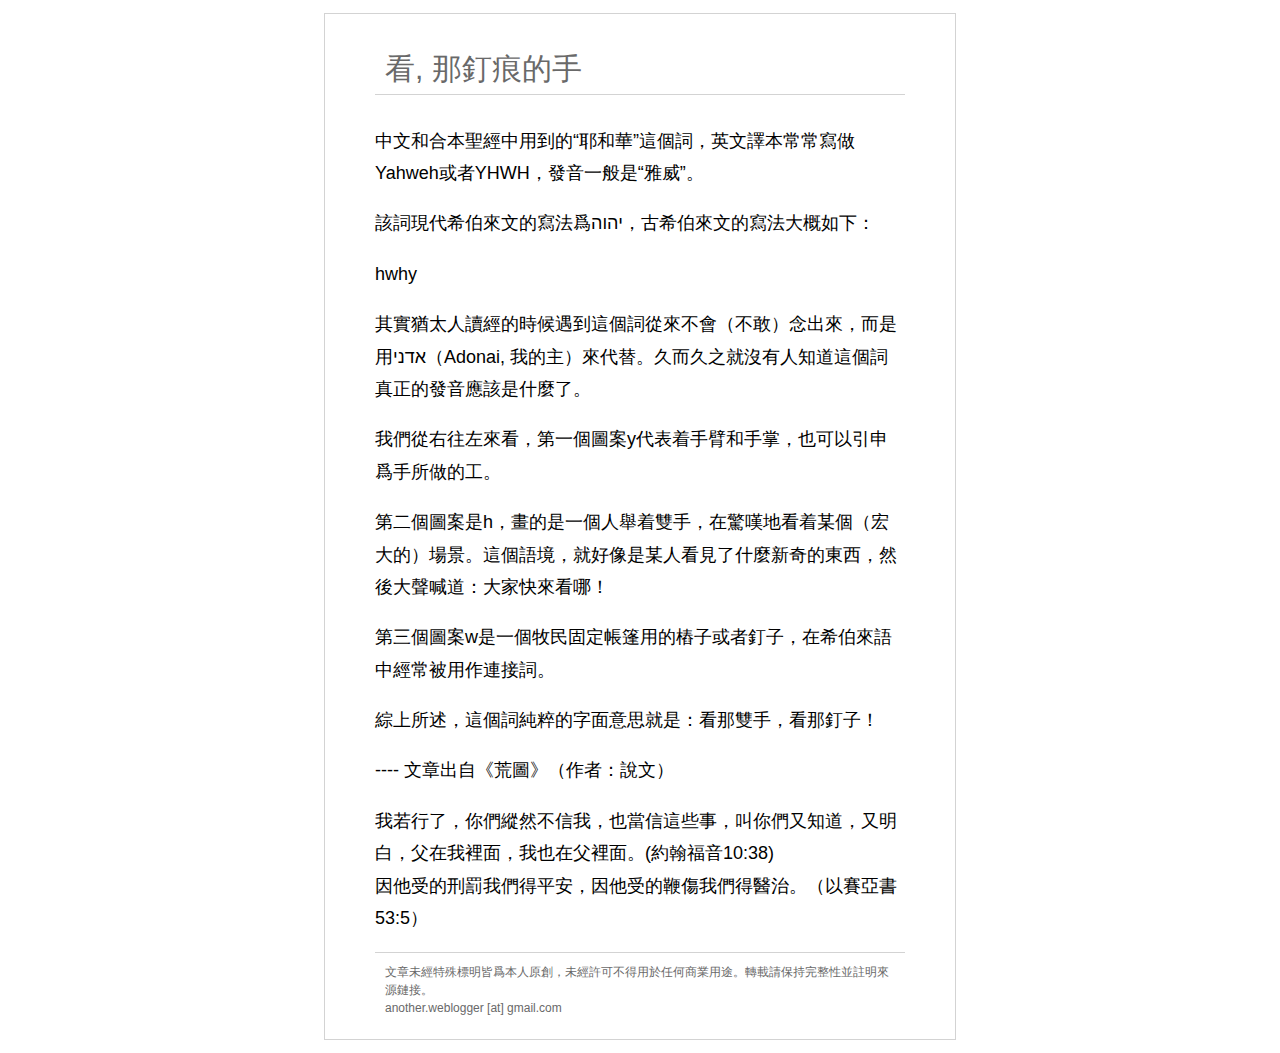
==== adonai/adonai.html @ 9d7e25a4 "more commit" ====
<!doctype html>
<html lang="zh-Hant">
<head>
 <meta http-equiv="content-type" content="text/html; charset=utf-8">
 <meta name="viewport" content="width=device-width, initial-scale=0.5">
 <meta name="keywords" content="荒圖,耶和華,希伯來">
 <meta name="author" content="說文">

 <link rel="icon" href="../icon/aleph64x.png" type="image/png">
 <link rel="stylesheet" href="../css/style-desk.css" type="text/css"> 
 <link rel="stylesheet" href="../css/style-mobi.css" type="text/css"> 

 <title>荒圖: 看, 那釘痕的手</title>
</head>

<body>
<script>
 if (/mobile/i.test(navigator.userAgent) || /android/i.test(navigator.userAgent))
 {document.body.classList.add('mobile');}
</script>

<div class="main-frame">
<div class="ruler">

<h3>看, 那釘痕的手</h3>

<p>
中文和合本聖經中用到的“耶和華”這個詞，英文譯本常常寫做Yahweh或者YHWH，發音一般是“雅威”。</p>
<p>
該詞現代希伯來文的寫法爲יהוה，古希伯來文的寫法大概如下：</p>
<p>
hwhy</p>
<p>
其實猶太人讀經的時候遇到這個詞從來不會（不敢）念出來，而是用אדני（Adonai, 我的主）來代替。久而久之就沒有人知道這個詞真正的發音應該是什麼了。</p>
<p>
我們從右往左來看，第一個圖案y代表着手臂和手掌，也可以引申爲手所做的工。</p>
<p>
第二個圖案是h，畫的是一個人舉着雙手，在驚嘆地看着某個（宏大的）場景。這個語境，就好像是某人看見了什麼新奇的東西，然後大聲喊道：大家快來看哪！</p>
<p>
第三個圖案w是一個牧民固定帳篷用的樁子或者釘子，在希伯來語中經常被用作連接詞。</p>
<p>
綜上所述，這個詞純粹的字面意思就是：看那雙手，看那釘子！</p>
<p>
---- 文章出自《荒圖》（作者：說文）</p>
<p>
我若行了，你們縱然不信我，也當信這些事，叫你們又知道，又明白，父在我裡面，我也在父裡面。(約翰福音10:38)<br>
因他受的刑罰我們得平安，因他受的鞭傷我們得醫治。（以賽亞書 53:5）</p>



<p class="tail">
文章未經特殊標明皆爲本人原創，未經許可不得用於任何商業用途。轉載請保持完整性並註明來源鏈接。<br>
another.weblogger [at] gmail.com<br></p>

</div>
</div>
</body>
</html>
---- css/style-desk.css ----
/* -- frameworks -- */
* {
    box-sizing: border-box;
}
div.main-frame {
    margin: 1% 25%;
    /* padding: 2% 10% 4% 10%;  */
    border: 1px solid LightGrey;
}
div.ruler {
	margin-left:  50px;
	margin-right: 50px;
	/* margin-top:    0px; */
	/* margin-bottom: 0px; */
    /* border: 1px solid LightGrey; */
}
ul {
    list-style-type: circle;
    padding-left: 28px;
}

/* -- text related -- */
body {
    font-family:"lucida grande", "lucida sans unicode", lucida, helvetica, "Hiragino Sans GB", "Microsoft YaHei", "WenQuanYi Micro Hei", sans-serif;
    font-size: 18px;
}
h2 {
    /* font-family: "Palatino Linotype", "Book Antiqua", Palatino, Helvetica, SimHei, STKaiti, SimSun, serif; */
    font-weight: normal;
	font-size: 40px;
    padding: 10px;
    border-bottom: 1px LightGrey solid;
    line-height: 100%;
	color: DimGray;
}
h3 {
    font-weight: normal;
	font-size: 30px;
    padding: 10px;
    border-bottom: 1px LightGrey solid;
    line-height: 100%;
	color: DimGray;
}
p {
	line-height: 1.8;
}
p.intro {
    font-size: 16px;
	margin-top: 3px;
    color: DimGray;
}
.tail {
    font-size: 12px;
    color: DimGray;
	line-height: 1.5;
	padding: 10px;
    border-top: 1px LightGrey solid;
}

/* -- other things -- */
a {text-decoration: none;}
a:link {color: black;}
a:visited {color: black;}
a:hover {color: Crimson;}
a:active {color: Crimson;}

hr { color: LightGrey; }
---- css/style-mobi.css ----
/* -- frameworks -- */
body.mobile div.main-frame {
    margin: 0;
    padding: 2% 4% 4% 4%;
}
body.mobile div.ruler {
	margin-left:  10px;
	margin-right: 10px;
}
body.mobile ul {
    /* padding-left: 28px; */
}

/* -- text related -- */
body.mobile {
    font-size: 30px;
}
body.mobile h3 {
    font-size: 40px;
}
body.mobile p {
    line-height: 1.5;
}
body.mobile p.intro {
    font-size: 24px;
    line-height: 1.5;
}
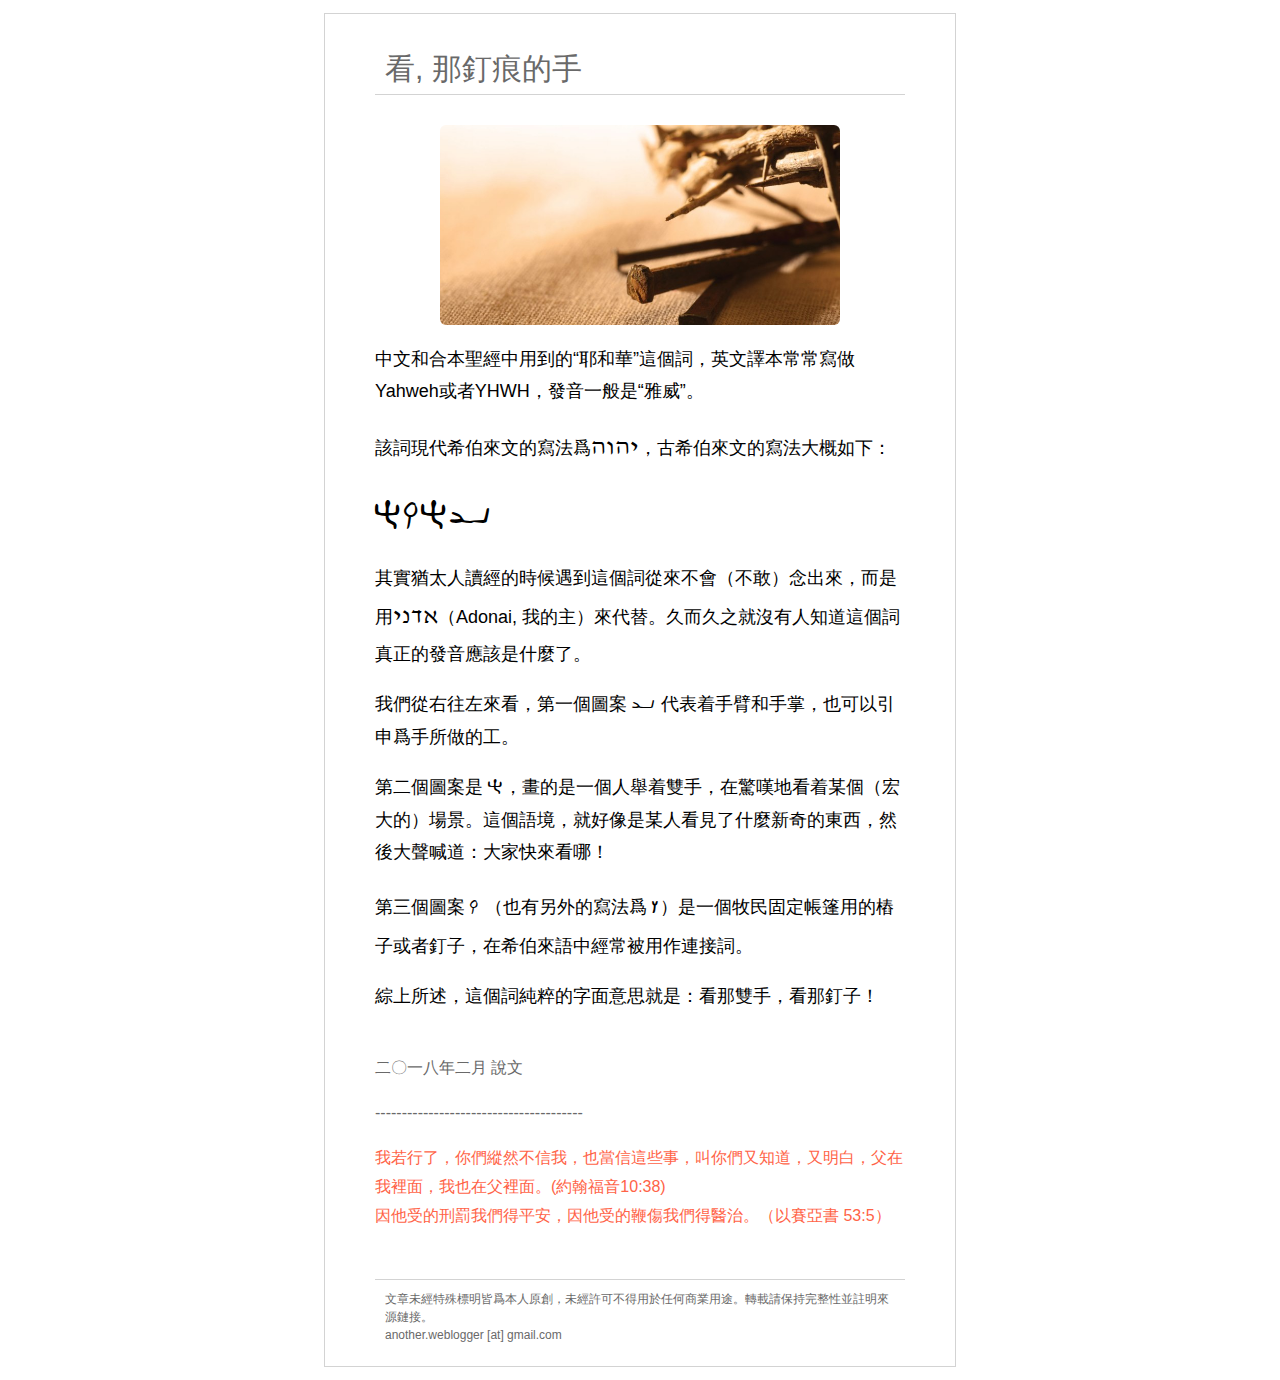
==== commit 36d8861e: "more commit" ====
--- a/adonai/adonai.html
+++ b/adonai/adonai.html
@@ -7,8 +7,11 @@
  <meta name="author" content="說文">
 
  <link rel="icon" href="../icon/aleph64x.png" type="image/png">
- <link rel="stylesheet" href="../css/style-desk.css" type="text/css"> 
- <link rel="stylesheet" href="../css/style-mobi.css" type="text/css"> 
+ <link rel="stylesheet" href="../css/style-main.css" type="text/css">
+ <link rel="stylesheet" href="../css/style-mobi.css" type="text/css">
+ <link href='https://fonts.googleapis.com/css?family=Frank Ruhl Libre' rel='stylesheet'>
+ <link href='https://fonts.googleapis.com/css?family=David Libre' rel='stylesheet'>
+ <link rel="stylesheet" href="../css/style-heb.css" type="text/css" charset="utf-8">
 
  <title>荒圖: 看, 那釘痕的手</title>
 </head>
@@ -23,29 +26,35 @@
 <div class="ruler">
 
 <h3>看, 那釘痕的手</h3>
+<p><img src="crown-thorns.jpg" width="400"/></p>
 
 <p>
 中文和合本聖經中用到的“耶和華”這個詞，英文譯本常常寫做Yahweh或者YHWH，發音一般是“雅威”。</p>
 <p>
-該詞現代希伯來文的寫法爲יהוה，古希伯來文的寫法大概如下：</p>
+該詞現代希伯來文的寫法爲<font class="heb-modern" size="5" >יהוה</font>，古希伯來文的寫法大概如下：</p>
+<p class="heb-15">
+<font size="6">hwhy</font></p>
 <p>
-hwhy</p>
+其實猶太人讀經的時候遇到這個詞從來不會（不敢）念出來，而是用<font class="heb-modern"  size="5" >אדני</font>（Adonai, 我的主）來代替。久而久之就沒有人知道這個詞真正的發音應該是什麼了。</p>
 <p>
-其實猶太人讀經的時候遇到這個詞從來不會（不敢）念出來，而是用אדני（Adonai, 我的主）來代替。久而久之就沒有人知道這個詞真正的發音應該是什麼了。</p>
+我們從右往左來看，第一個圖案 <span class="heb-15">y</span> 代表着手臂和手掌，也可以引申爲手所做的工。</p>
 <p>
-我們從右往左來看，第一個圖案y代表着手臂和手掌，也可以引申爲手所做的工。</p>
+第二個圖案是 <span class="heb-15">h</span>，畫的是一個人舉着雙手，在驚嘆地看着某個（宏大的）場景。這個語境，就好像是某人看見了什麼新奇的東西，然後大聲喊道：大家快來看哪！</p>
 <p>
-第二個圖案是h，畫的是一個人舉着雙手，在驚嘆地看着某個（宏大的）場景。這個語境，就好像是某人看見了什麼新奇的東西，然後大聲喊道：大家快來看哪！</p>
-<p>
-第三個圖案w是一個牧民固定帳篷用的樁子或者釘子，在希伯來語中經常被用作連接詞。</p>
+第三個圖案 <span class="heb-15">w</span> （也有另外的寫法爲 <font class="heb-paleo" size="5">w</font>）是一個牧民固定帳篷用的樁子或者釘子，在希伯來語中經常被用作連接詞。</p>
 <p>
 綜上所述，這個詞純粹的字面意思就是：看那雙手，看那釘子！</p>
-<p>
----- 文章出自《荒圖》（作者：說文）</p>
-<p>
+<br>
+<p class="intro">
+二〇一八年二月  說文</p>
+
+<p class="intro">
+---------------------------------------</p>
+
+<p class="verse">
 我若行了，你們縱然不信我，也當信這些事，叫你們又知道，又明白，父在我裡面，我也在父裡面。(約翰福音10:38)<br>
 因他受的刑罰我們得平安，因他受的鞭傷我們得醫治。（以賽亞書 53:5）</p>
-
+<br>
 
 
 <p class="tail">
--- a/css/style-main.css
+++ b/css/style-main.css
@@ -0,0 +1,82 @@
+/* -- frameworks -- */
+* {
+    box-sizing: border-box;
+}
+div.main-frame {
+    margin: 1% 25%;
+    /* padding: 2% 10% 4% 10%;  */
+    border: 1px solid LightGrey;
+}
+div.ruler {
+	margin-left:  50px;
+	margin-right: 50px;
+	/* margin-top:    0px; */
+	/* margin-bottom: 0px; */
+    /* border: 1px solid LightGrey; */
+}
+ul {
+    list-style-type: circle;
+    padding-left: 28px;
+}
+
+/* -- text related -- */
+body {
+    font-family:"lucida grande", "lucida sans unicode", lucida, helvetica, "Hiragino Sans GB", "Microsoft YaHei", "WenQuanYi Micro Hei", sans-serif;
+    font-size: 18px;
+}
+h2 {
+    /* font-family: "Palatino Linotype", "Book Antiqua", Palatino, Helvetica, SimHei, STKaiti, SimSun, serif; */
+    font-weight: normal;
+	font-size: 40px;
+    padding: 10px;
+    border-bottom: 1px LightGrey solid;
+    line-height: 100%;
+	color: DimGray;
+}
+h3 {
+    font-weight: normal;
+	font-size: 30px;
+    padding: 10px;
+    border-bottom: 1px LightGrey solid;
+    line-height: 100%;
+	color: DimGray;
+}
+p {
+	line-height: 1.8;
+}
+p.intro {
+    font-size: 16px;
+	margin-top: 3px;
+    color: DimGray;
+}
+p.verse {
+    font-size: 16px;
+    color: Tomato;
+}
+.tail {
+    font-size: 12px;
+    color: DimGray;
+	line-height: 1.5;
+	padding: 10px;
+    border-top: 1px LightGrey solid;
+}
+
+/* -- other things -- */
+a {text-decoration: none;}
+a:link {color: black;}
+a:visited {color: black;}
+a:hover {color: Crimson;}
+a:active {color: Crimson;}
+
+hr { color: LightGrey; }
+
+img {
+    display: block;
+    /* box-shadow: 0 0 10px #555; */
+    border-radius: 6px;
+    margin-left: auto;
+    margin-right: auto;
+    margin-top: 10px;
+    margin-bottom: 10px;
+}
+
--- a/css/style-heb.css
+++ b/css/style-heb.css
@@ -0,0 +1,38 @@
+@font-face {
+    font-family: 'paleo_hebrewregular';
+    src: url('fonts/paleohebrew-webfont.woff2') format('woff2'),
+         url('fonts/paleohebrew-webfont.woff') format('woff');
+    font-weight: normal;
+    font-style: normal;
+}
+@font-face {
+    font-family: 'protosinaiticregular';
+    src: url('fonts/proto-sinaitic-13-webfont.woff2') format('woff2'),
+         url('fonts/proto-sinaitic-13-webfont.woff') format('woff');
+    font-weight: normal;
+    font-style: normal;
+}
+@font-face {
+    font-family: 'protosinaitic_1regular';
+    src: url('fonts/proto-sinaitic-15-webfont.woff2') format('woff2'),
+         url('fonts/proto-sinaitic-15-webfont.woff') format('woff');
+    font-weight: normal;
+    font-style: normal;
+}
+
+.heb-modern {
+    font-family: "David Libre", "Frank Ruhl Libre";
+}
+
+.heb-paleo {
+    font-family: 'paleo_hebrewregular';
+}
+
+.heb-13 {
+    font-family: 'protosinaiticregular';
+}
+
+.heb-15 {
+    font-family: 'protosinaitic_1regular';
+}
+
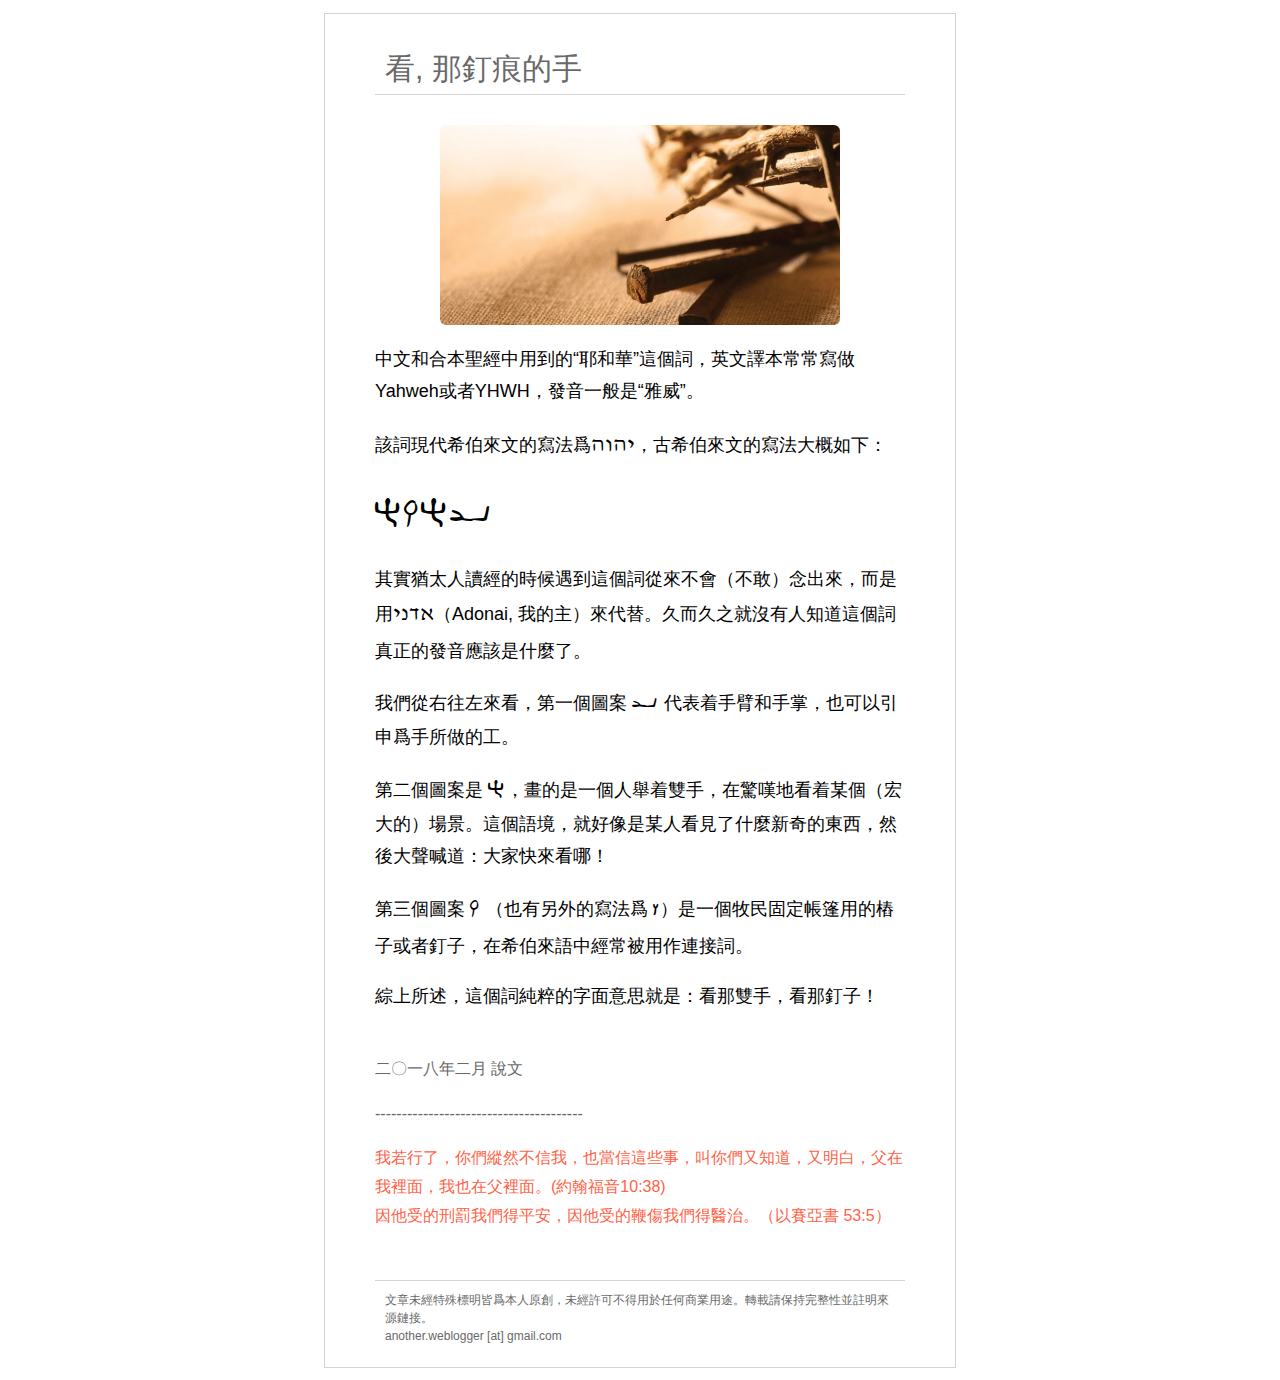
==== commit 11fae50d: "more commit" ====
--- a/adonai/adonai.html
+++ b/adonai/adonai.html
@@ -1,17 +1,25 @@
 <!doctype html>
 <html lang="zh-Hant">
 <head>
+<script async src="https://www.googletagmanager.com/gtag/js?id=UA-114732510-1"></script>
+<script>
+  window.dataLayer = window.dataLayer || [];
+  function gtag(){dataLayer.push(arguments);}
+  gtag('js', new Date());
+  gtag('config', 'UA-114732510-1');
+</script>
+
  <meta http-equiv="content-type" content="text/html; charset=utf-8">
  <meta name="viewport" content="width=device-width, initial-scale=0.5">
- <meta name="keywords" content="荒圖,耶和華,希伯來">
+ <meta name="keywords" content="荒圖,希伯來,耶和華">
  <meta name="author" content="說文">
 
  <link rel="icon" href="../icon/aleph64x.png" type="image/png">
  <link rel="stylesheet" href="../css/style-main.css" type="text/css">
+ <link rel="stylesheet" href="../css/style-heb.css" type="text/css" charset="utf-8">
  <link rel="stylesheet" href="../css/style-mobi.css" type="text/css">
  <link href='https://fonts.googleapis.com/css?family=Frank Ruhl Libre' rel='stylesheet'>
  <link href='https://fonts.googleapis.com/css?family=David Libre' rel='stylesheet'>
- <link rel="stylesheet" href="../css/style-heb.css" type="text/css" charset="utf-8">
 
  <title>荒圖: 看, 那釘痕的手</title>
 </head>
@@ -26,7 +34,7 @@
 <div class="ruler">
 
 <h3>看, 那釘痕的手</h3>
-<p><img src="crown-thorns.jpg" width="400"/></p>
+<p><img src="img0.jpg" width="400"/></p>
 
 <p>
 中文和合本聖經中用到的“耶和華”這個詞，英文譯本常常寫做Yahweh或者YHWH，發音一般是“雅威”。</p>
@@ -41,7 +49,7 @@
 <p>
 第二個圖案是 <span class="heb-15">h</span>，畫的是一個人舉着雙手，在驚嘆地看着某個（宏大的）場景。這個語境，就好像是某人看見了什麼新奇的東西，然後大聲喊道：大家快來看哪！</p>
 <p>
-第三個圖案 <span class="heb-15">w</span> （也有另外的寫法爲 <font class="heb-paleo" size="5">w</font>）是一個牧民固定帳篷用的樁子或者釘子，在希伯來語中經常被用作連接詞。</p>
+第三個圖案 <span class="heb-15">w</span> （也有另外的寫法爲 <font class="heb-paleo">w</font>）是一個牧民固定帳篷用的樁子或者釘子，在希伯來語中經常被用作連接詞。</p>
 <p>
 綜上所述，這個詞純粹的字面意思就是：看那雙手，看那釘子！</p>
 <br>
@@ -54,9 +62,9 @@
 <p class="verse">
 我若行了，你們縱然不信我，也當信這些事，叫你們又知道，又明白，父在我裡面，我也在父裡面。(約翰福音10:38)<br>
 因他受的刑罰我們得平安，因他受的鞭傷我們得醫治。（以賽亞書 53:5）</p>
-<br>
 
 
+<br>
 <p class="tail">
 文章未經特殊標明皆爲本人原創，未經許可不得用於任何商業用途。轉載請保持完整性並註明來源鏈接。<br>
 another.weblogger [at] gmail.com<br></p>
--- a/css/style-main.css
+++ b/css/style-main.css
@@ -60,6 +60,11 @@
 	padding: 10px;
     border-top: 1px LightGrey solid;
 }
+.lit {
+    font-size: 12px;
+    color: DimGray;
+    vertical-align: text-top;
+}
 
 /* -- other things -- */
 a {text-decoration: none;}
--- a/css/style-heb.css
+++ b/css/style-heb.css
@@ -22,17 +22,21 @@
 
 .heb-modern {
     font-family: "David Libre", "Frank Ruhl Libre";
+    font-size: 22px;
 }
-
 .heb-paleo {
     font-family: 'paleo_hebrewregular';
+    font-size: 22px;
 }
-
+.heb-15-demo {
+    font-family: 'protosinaitic_1regular';
+    font-size: 38px;
+}
+.heb-15 {
+    font-family: 'protosinaitic_1regular';
+    font-size: 20px;
+}
 .heb-13 {
     font-family: 'protosinaiticregular';
 }
 
-.heb-15 {
-    font-family: 'protosinaitic_1regular';
-}
-
--- a/css/style-mobi.css
+++ b/css/style-mobi.css
@@ -8,7 +8,7 @@
 	margin-right: 10px;
 }
 body.mobile ul {
-    /* padding-left: 28px; */
+    /* padding-left: 0px; */
 }
 
 /* -- text related -- */
@@ -25,4 +25,25 @@
     font-size: 24px;
     line-height: 1.5;
 }
+body.mobile p.verse {
+    font-size: 24px;
+    line-height: 1.5;
+}
+body.mobile .lit {
+    font-size: 14px;
+}
 
+/* -- hebrew related -- */
+body.mobile .heb-modern {
+    font-size: 34px;
+}
+body.mobile .heb-paleo {
+    font-size: 34px;
+}
+body.mobile .heb-15-demo {
+    font-size: 40px;
+}
+body.mobile .heb-15 {
+    font-size: 32px;
+}
+
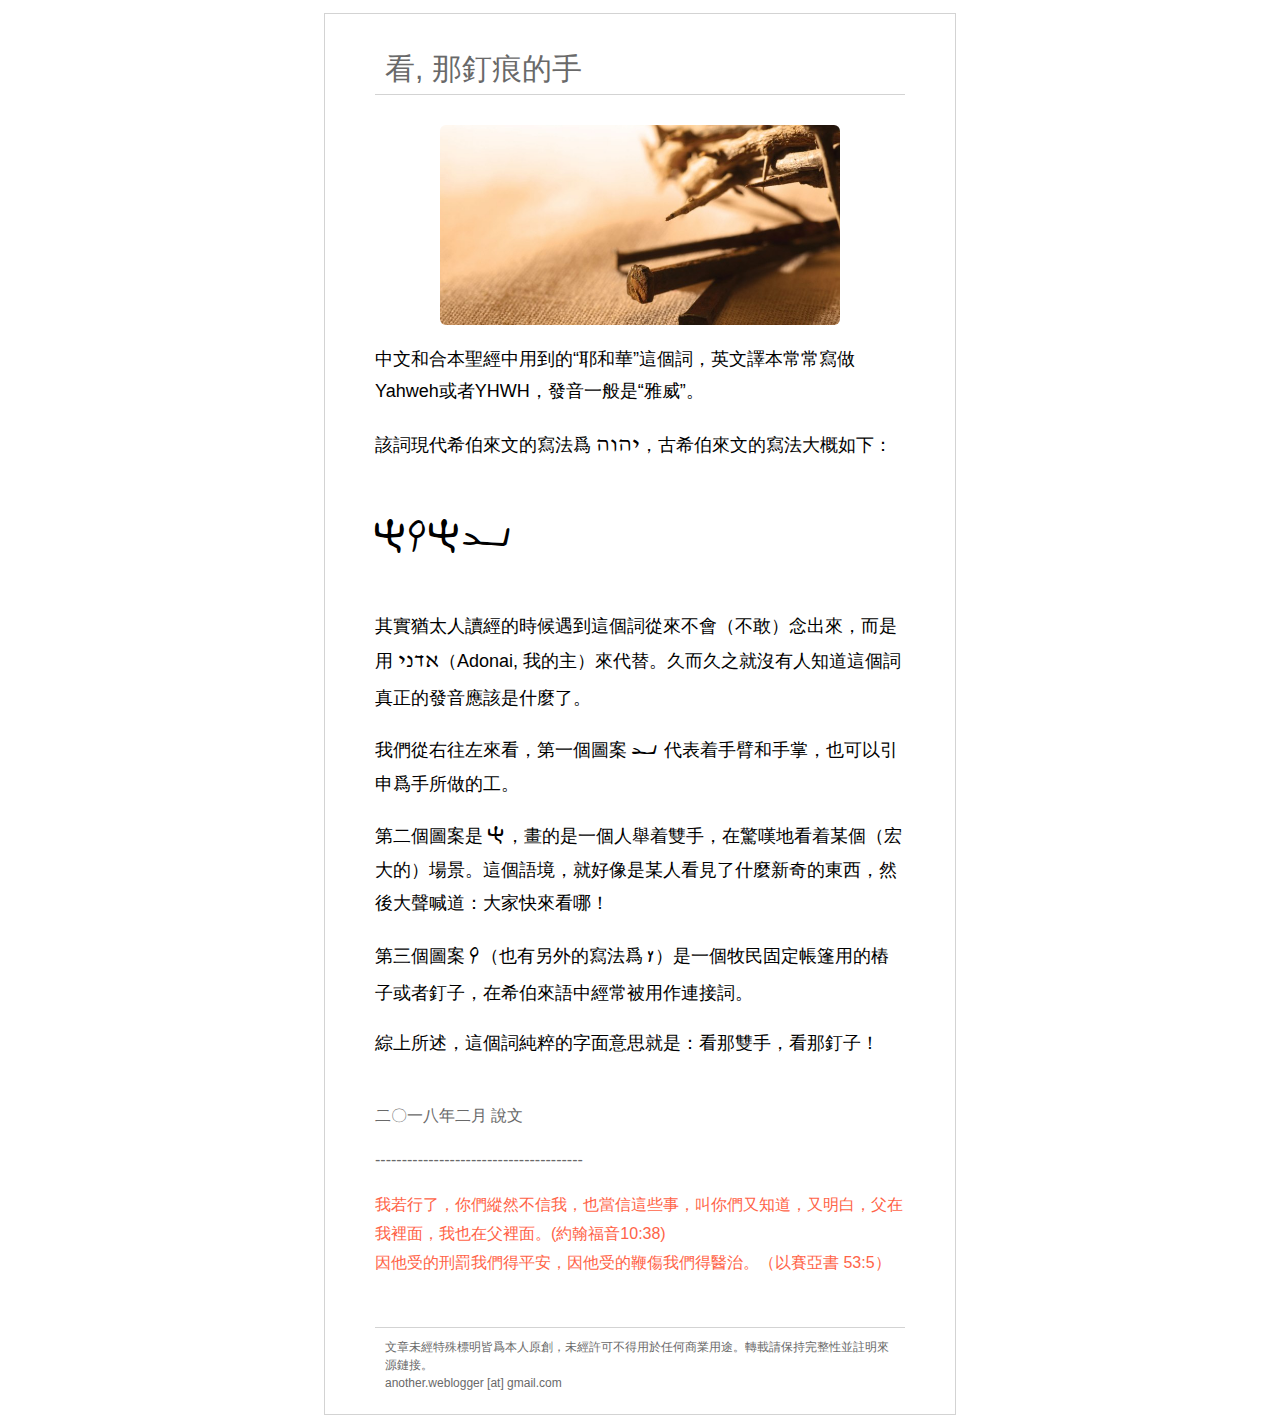
==== commit 2deda529: "more commit" ====
--- a/adonai/adonai.html
+++ b/adonai/adonai.html
@@ -39,17 +39,17 @@
 <p>
 中文和合本聖經中用到的“耶和華”這個詞，英文譯本常常寫做Yahweh或者YHWH，發音一般是“雅威”。</p>
 <p>
-該詞現代希伯來文的寫法爲<font class="heb-modern" size="5" >יהוה</font>，古希伯來文的寫法大概如下：</p>
-<p class="heb-15">
-<font size="6">hwhy</font></p>
+該詞現代希伯來文的寫法爲 <font class="heb-modern">יהוה</font>，古希伯來文的寫法大概如下：</p>
+<p class="heb-15-demo">
+hwhy</p>
 <p>
-其實猶太人讀經的時候遇到這個詞從來不會（不敢）念出來，而是用<font class="heb-modern"  size="5" >אדני</font>（Adonai, 我的主）來代替。久而久之就沒有人知道這個詞真正的發音應該是什麼了。</p>
+其實猶太人讀經的時候遇到這個詞從來不會（不敢）念出來，而是用 <font class="heb-modern">אדני</font>（Adonai, 我的主）來代替。久而久之就沒有人知道這個詞真正的發音應該是什麼了。</p>
 <p>
 我們從右往左來看，第一個圖案 <span class="heb-15">y</span> 代表着手臂和手掌，也可以引申爲手所做的工。</p>
 <p>
 第二個圖案是 <span class="heb-15">h</span>，畫的是一個人舉着雙手，在驚嘆地看着某個（宏大的）場景。這個語境，就好像是某人看見了什麼新奇的東西，然後大聲喊道：大家快來看哪！</p>
 <p>
-第三個圖案 <span class="heb-15">w</span> （也有另外的寫法爲 <font class="heb-paleo">w</font>）是一個牧民固定帳篷用的樁子或者釘子，在希伯來語中經常被用作連接詞。</p>
+第三個圖案 <span class="heb-15">w</span>（也有另外的寫法爲 <font class="heb-paleo">w</font>）是一個牧民固定帳篷用的樁子或者釘子，在希伯來語中經常被用作連接詞。</p>
 <p>
 綜上所述，這個詞純粹的字面意思就是：看那雙手，看那釘子！</p>
 <br>
--- a/css/style-main.css
+++ b/css/style-main.css
@@ -63,7 +63,8 @@
 .lit {
     font-size: 12px;
     color: DimGray;
-    vertical-align: text-top;
+    line-height: 1.5;
+    vertical-align: middle;
 }
 
 /* -- other things -- */
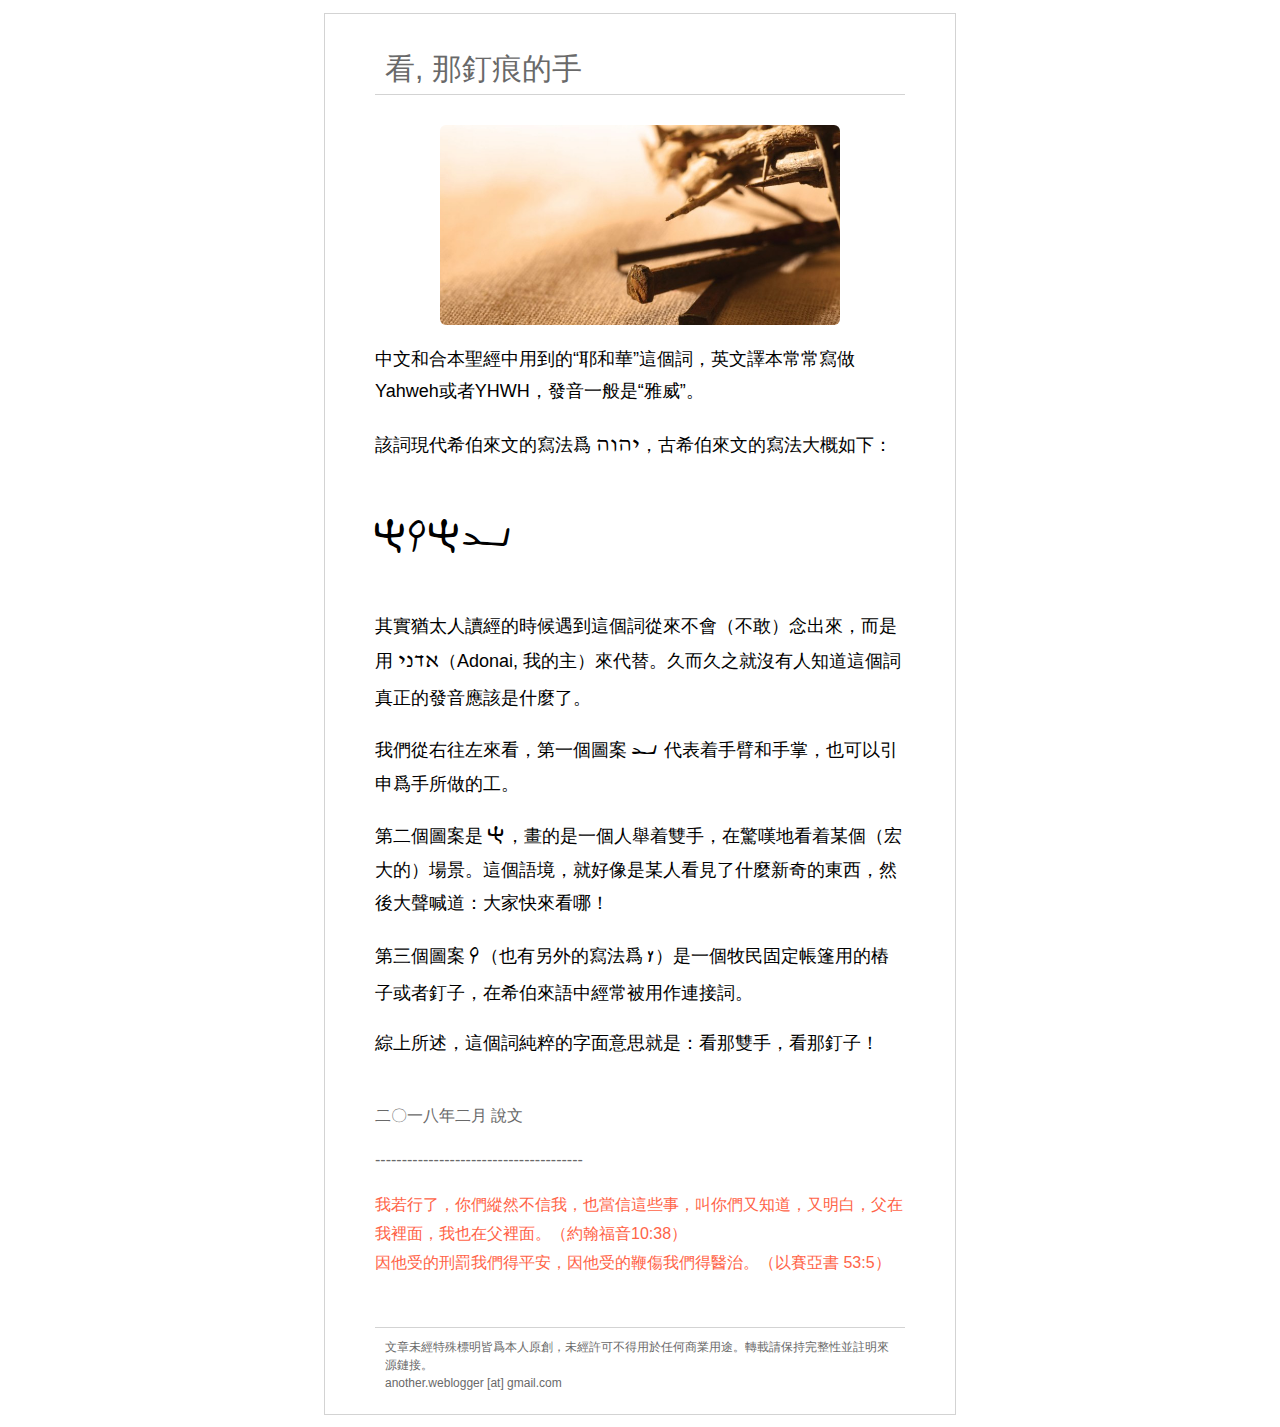
==== commit 8b8b8d68: "more commit" ====
--- a/adonai/adonai.html
+++ b/adonai/adonai.html
@@ -60,7 +60,7 @@
 ---------------------------------------</p>
 
 <p class="verse">
-我若行了，你們縱然不信我，也當信這些事，叫你們又知道，又明白，父在我裡面，我也在父裡面。(約翰福音10:38)<br>
+我若行了，你們縱然不信我，也當信這些事，叫你們又知道，又明白，父在我裡面，我也在父裡面。（約翰福音10:38）<br>
 因他受的刑罰我們得平安，因他受的鞭傷我們得醫治。（以賽亞書 53:5）</p>
 
 
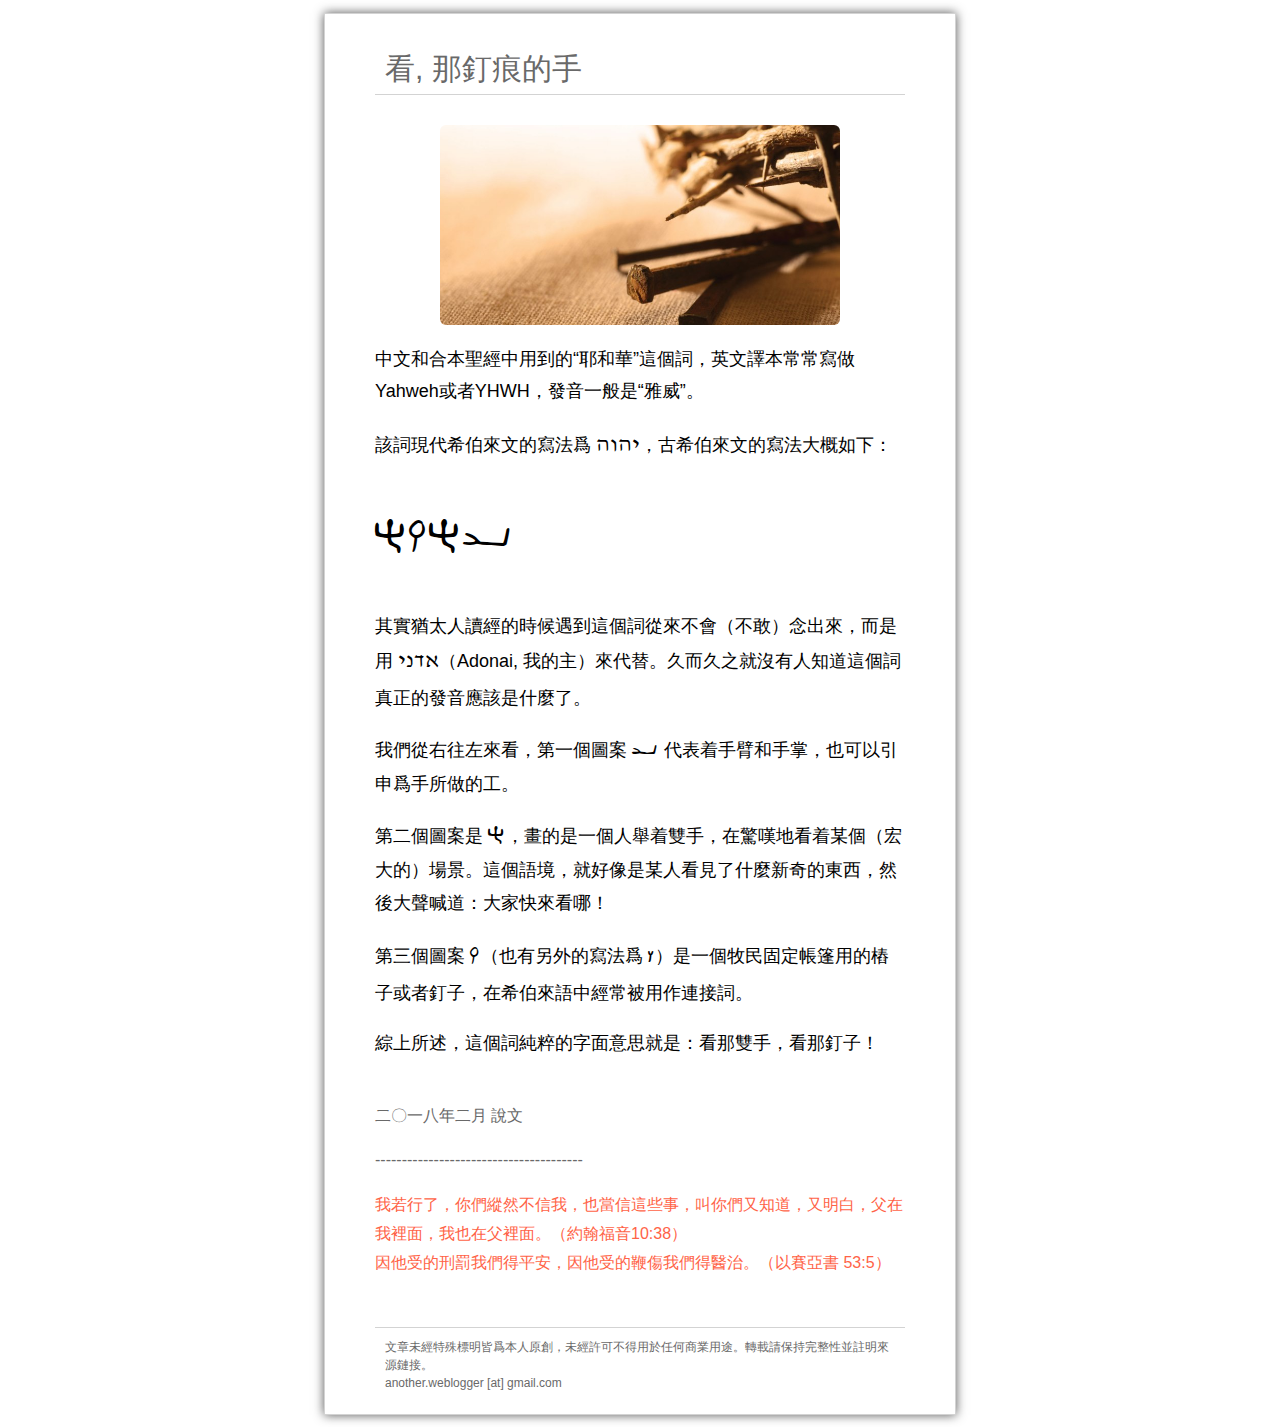
==== commit 762e500f: "Update adonai.html" ====
--- a/adonai/adonai.html
+++ b/adonai/adonai.html
@@ -11,6 +11,7 @@
 
  <meta http-equiv="content-type" content="text/html; charset=utf-8">
  <meta name="viewport" content="width=device-width, initial-scale=0.5">
+ <meta name="theme-color" content="#ff6347">
  <meta name="keywords" content="荒圖,希伯來,耶和華">
  <meta name="author" content="說文">
 
--- a/css/style-main.css
+++ b/css/style-main.css
@@ -6,6 +6,7 @@
     margin: 1% 25%;
     /* padding: 2% 10% 4% 10%;  */
     border: 1px solid LightGrey;
+    box-shadow: 0 0 10px #555;
 }
 div.ruler {
 	margin-left:  50px;
--- a/css/style-mobi.css
+++ b/css/style-mobi.css
@@ -2,6 +2,7 @@
 body.mobile div.main-frame {
     margin: 0;
     padding: 2% 4% 4% 4%;
+    box-shadow: none;
 }
 body.mobile div.ruler {
 	margin-left:  10px;
